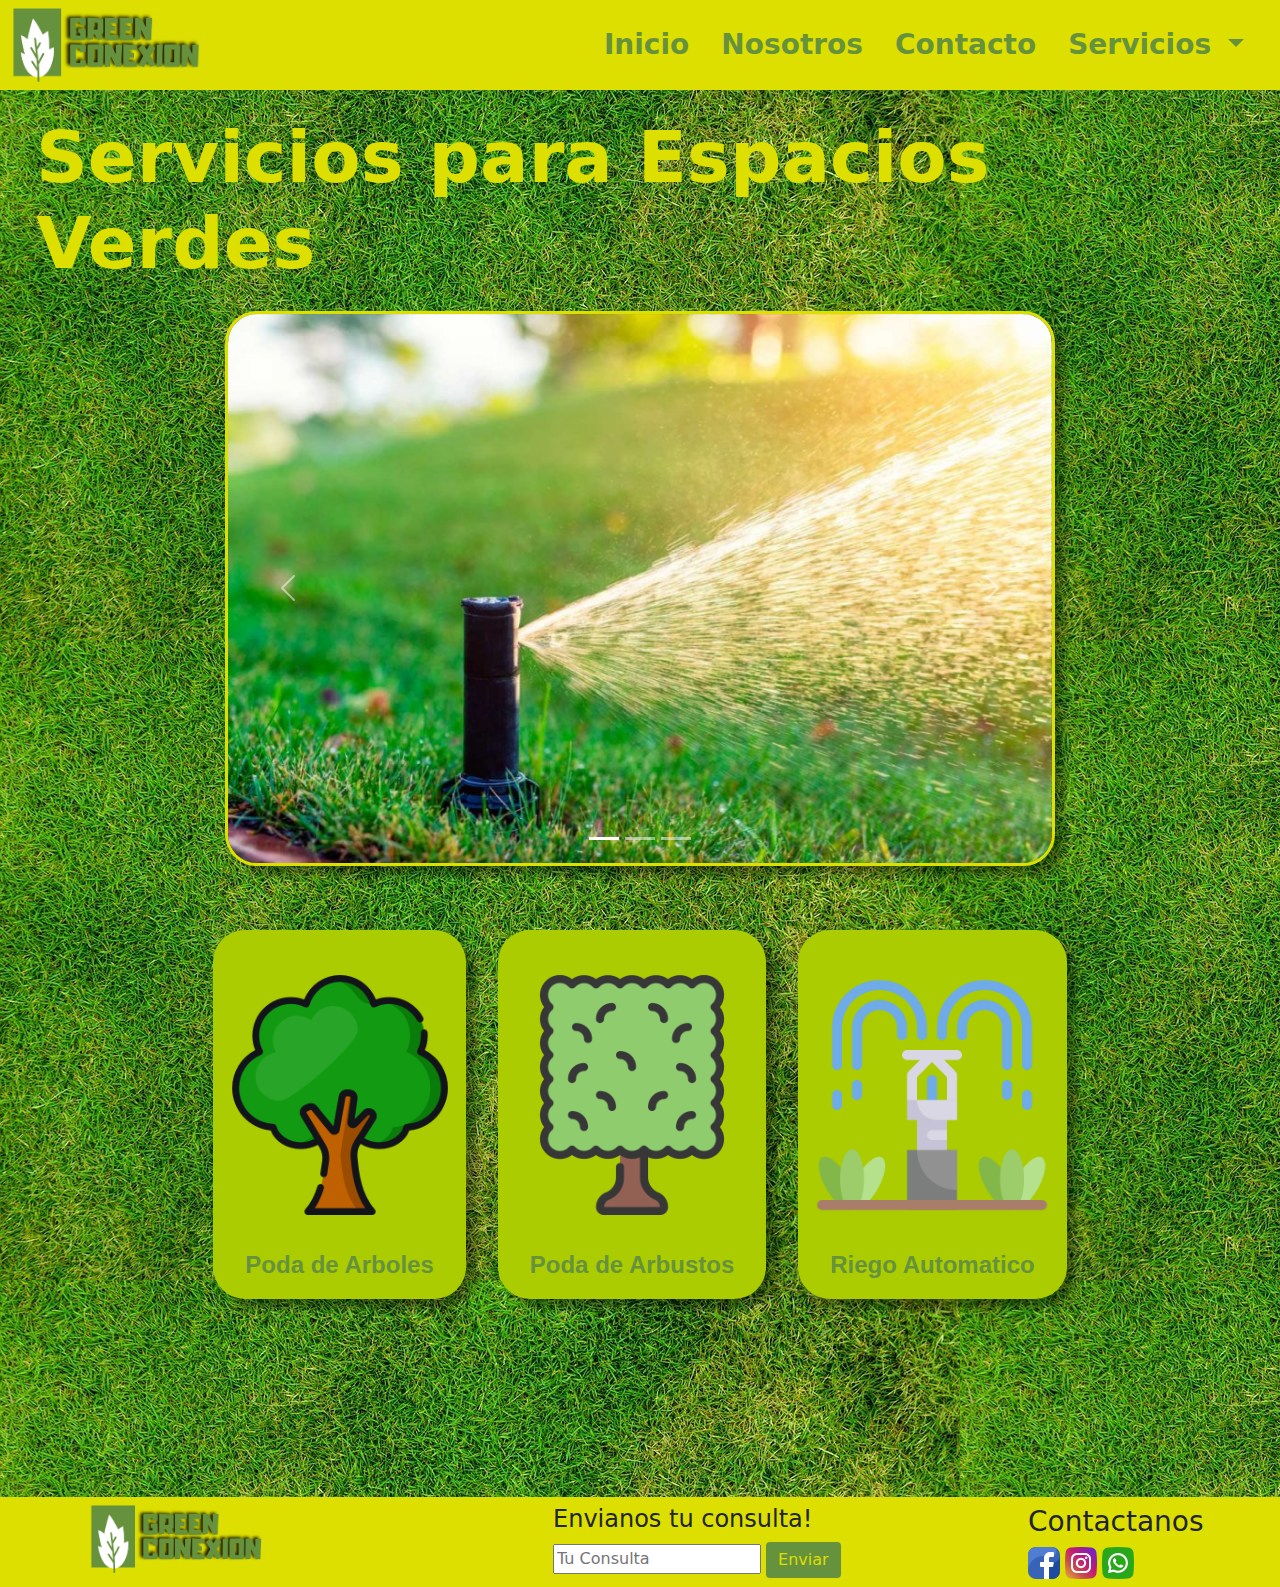
==== index.html @ 3a06ca11 "sume todos los archivos del proyecto" ====
<!DOCTYPE html>
<html lang="es">
	<head>
		<meta charset="UTF-8" />
		<meta http-equiv="X-UA-Compatible" content="IE=edge" />
		<meta
			name="viewport"
			content="width=device-width, initial-scale=1.0"
		/>
		<link rel="icon" href="./imagenes/proximo.png">
		<meta name="keywords" content="jardineria,poda,arbol,pasto,jardin,fertilizantes,insecticidas">
		<meta name="description" content="Servicios de poda,riego,jardineria,venta de insecticidas y fertilizantes-">
		<link rel="stylesheet" href="./css/bootstrap.css" />
		<link rel="stylesheet" href="./css/estilos.css" />
		<title>Green Conexion - Inicio </title>
	</head>
	<body class="bg-past">
		<!-- HEADER------------------------------------------------------->
		<nav
			class="
				navbar navbar-expand-lg navbar-light
				bg-light
				nav-pills
				p-0
			"
		>
			<div class="container-fluid bg-secondary">
				<a class="navbar-brand" href="./index.html">
					<img
						src="./imagenes/proximo.png"
						alt="Logo"
						class="imgSize"
					/>
				</a>
				<button
					class="navbar-toggler"
					type="button"
					data-bs-toggle="collapse"
					data-bs-target="#navbarNavDropdown"
					aria-controls="navbarNavDropdown"
					aria-expanded="false"
					aria-label="Toggle navigation"
				>
					<span class="navbar-toggler-icon"></span>
				</button>
				<div
					class="collapse navbar-collapse"
					id="navbarNavDropdown"
				>
					<ul
						class="
							navbar-nav
							w-100
							justify-content-end
							fw-bold
							fs-3
							p-2
						"
					>
						<li class="nav-item p-2">
							<a
								class="nav-link text-primary"
								aria-current="page"
								href="./index.html"
								>Inicio</a
							>
						</li>
						<li class="nav-item p-2">
							<a
								class="nav-link text-primary"
								href="./pages/nosotros.html"
								>Nosotros</a
							>
						</li>
						<li class="nav-item p-2">
							<a class="nav-link text-primary" href="./pages/contacto.html"
								>Contacto</a
							>
						</li>
						<li class="nav-item dropdown p-2">
							<a
								class="
									nav-link
									dropdown-toggle
									text-primary
								"
								href="#"
								id="navbarDropdownMenuLink"
								role="button"
								data-bs-toggle="dropdown"
								aria-expanded="false"
							>
								Servicios
							</a>
							<ul
								class="
									dropdown-menu
									fw-bold
									fs-4
									text-primary
									bg-secondary
								"
								class="dropdown-menu"
								aria-labelledby="navbarDropdownMenuLink"
							>
								<li>
									<a
										class="
											dropdown-item
											text-primary
											fw-bold
										"
										href="./pages/servicios.html"
										>Servicios</a
									>
								</li>
								<li>
									<a
										class="
											dropdown-item
											text-primary
											fw-bold
										"
										href="./pages/tienda.html"
										>Tienda</a
									>
								</li>
							</ul>
						</li>
					</ul>
				</div>
			</div>
		</nav>
		<!--  MAIN------------------------------------------------------->
		<main class="container-fluid">
			<section class="row justify-content-center">
				<div class="col-12 order-sm-0">
					<h1
						class="
							fw-bold
							display-2
							m-4
							d-flex
							justify-content-center
						"
					>
						Servicios para Espacios Verdes
					</h1>
				</div>
				<!--CARRUSEL---------------------------------------------->
				<div class="col-8 order-sm-1">
					<div
						id="carouselExampleIndicators"
						class="carousel slide w-100 mb-5"
						data-bs-ride="carousel"
					>
						<div class="carousel-indicators">
							<button
								type="button"
								data-bs-target="#carouselExampleIndicators"
								data-bs-slide-to="0"
								class="active"
								aria-current="true"
								aria-label="Slide 1"
							></button>
							<button
								type="button"
								data-bs-target="#carouselExampleIndicators"
								data-bs-slide-to="1"
								aria-label="Slide 2"
							></button>
							<button
								type="button"
								data-bs-target="#carouselExampleIndicators"
								data-bs-slide-to="2"
								aria-label="Slide 3"
							></button>
						</div>
						<div class="carousel-inner">
							<div class="carousel-item active">
								<img
									src="./imagenes/riego.jpg"
									class="d-block w-100"
									alt="sistema de riego"
								/>
							</div>
							<div class="carousel-item">
								<img
									src="./imagenes/podadora.jpg"
									class="d-block w-100"
									alt="cortadora de cesped"
								/>
							</div>
							<div class="carousel-item">
								<img
									src="./imagenes/parbolc.jpg"
									class="d-block w-100"
									alt="poda de arboles"
								/>
							</div>
						</div>
						<button
							class="carousel-control-prev"
							type="button"
							data-bs-target="#carouselExampleIndicators"
							data-bs-slide="prev"
						>
							<span
								class="carousel-control-prev-icon"
								aria-hidden="true"
							></span>
							<span class="visually-hidden">Previous</span>
						</button>
						<button
							class="carousel-control-next"
							type="button"
							data-bs-target="#carouselExampleIndicators"
							data-bs-slide="next"
						>
							<span
								class="carousel-control-next-icon"
								aria-hidden="true"
							></span>
							<span class="visually-hidden">Next</span>
						</button>
					</div>
				</div>
			</section>
			<!--Tajetas Home--------------------------------------------------------->
            <section>
                	<div class="homeCard">
                    <a href="./pages/servicios.html">
                        <div class="homeCard1">
                        <img src="./imagenes/arbol.png" alt="Poda de Arboles" />
                        <p>Poda de Arboles</p>
                    </div>
                    </a>
                    <a href="./pages/servicios.html">
                    <div class="homeCard2">
                        <img src="./imagenes/arbustos.png" alt="Poda de Arbustos" />
                        <p>Poda de Arbustos</p>
                    </div>
                    </a>
                    <a href="./pages/servicios.html" class="fcc">
                        <div class="homeCard3">
                        <img src="./imagenes/rociador.png" alt="Riego Automatico" />
                        <p>Riego Automatico</p>
                    </div>
                    </a>
            </section>
		</main>
		<!--FOOTER-------------------------------------------------------------->
		<footer class="container-fluid bg-secondary">
			<div class="container">
				<div class="row">
					<div class="col-3">
						<img
							src="./imagenes/proximo.png"
							alt="Logo"
							class="imgSize p-2"
						/>
					</div>
					<div class="col-md-4 offset-md-2 p-2">
						<h4>Envianos tu consulta!</h4>
						<input
							type="text"
							name="Consulta"
							placeholder="Tu Consulta"
						/>
						<input
							type="button"
							value="Enviar"
							class="btn btn-large btn-primary"
						/>
					</div>
					<div class="col-md-2 offset-md-1 p-2">
						<h3>Contactanos</h3>
						<img
							src="./imagenes/facebookIcon.png"
							alt="facebook"
						/>
						<img
							src="./imagenes/instagramIcon.png"
							alt="instagram"
						/>
						<img
							src="./imagenes/whatsappIcon.png"
							alt="whatsapp"
							class="btnWhatsapp"
						/>
					</div>
				</div>
			</div>
		</footer>
		<script src="./js/bootstrap.min.js"></script>
	</body>
</html>
---- css/estilos.css ----
.bg-secondary {
  background: #dddf00 !important;
}

.text-primary {
  color: #67923d !important;
}

.btn {
  background: #67923d;
  border: #67923d;
  color: #dddf00;
}

.btn:hover {
  background: #aacc00;
}

@media only screen and (min-width: 350px) and (max-width: 720px) {
  .homeCard {
    -webkit-box-orient: vertical;
    -webkit-box-direction: normal;
        -ms-flex-direction: column;
            flex-direction: column;
  }
  .homeCard .homeCard1 img,
  .homeCard .homeCard2 img,
  .homeCard .homeCard3 img {
    width: 8rem;
    margin-top: 5vh;
  }
  .homeCard .homeCard1 p,
  .homeCard .homeCard2 p,
  .homeCard .homeCard3 p {
    font-size: 1rem;
    margin-top: 0.5rem;
  }
  .fc {
    -webkit-box-orient: vertical;
    -webkit-box-direction: normal;
        -ms-flex-direction: column;
            flex-direction: column;
  }
  .cardres {
    width: auto !important;
  }
}

form {
  width: 35vw;
  background: #aacc00;
  padding: 2vw;
  border-radius: 1rem;
  margin: 10vh 0 0 0;
  -webkit-box-shadow: 1vh 1vh 1vh rgba(0, 0, 0, 0.4);
          box-shadow: 1vh 1vh 1vh rgba(0, 0, 0, 0.4);
}

form h2 {
  color: #67923d;
  font-weight: 600;
  text-align: center;
  margin-bottom: 1rem;
}

form input {
  padding: 0.5vw;
  margin: 0.5vw;
  width: 30vw;
}

form textarea {
  padding: 0.5vw;
  margin: 0.5vw;
  width: 30vw;
  min-height: 5vh;
  max-height: 10vh;
}

form #boton {
  background: #67923d;
}

form #boton:hover {
  background: #dddf00;
}

.containerC {
  display: -webkit-box;
  display: -ms-flexbox;
  display: flex;
  -webkit-box-pack: center;
      -ms-flex-pack: center;
          justify-content: center;
}

footer {
  position: absolute;
  bottom: 0px;
}

.bg-past {
  background-image: url(../imagenes/textura-de-cesped-gratis.jpg);
}

.imgSize {
  width: 15vw;
}

.carousel-inner {
  border: solid #dddf00;
  -webkit-box-shadow: 1vh 1vh 1vh rgba(0, 0, 0, 0.4);
          box-shadow: 1vh 1vh 1vh rgba(0, 0, 0, 0.4);
  border-radius: 2rem;
}

/* Inicia Servicios home */
.homeCard {
  display: -webkit-box;
  display: -ms-flexbox;
  display: flex;
  -webkit-box-pack: center;
      -ms-flex-pack: center;
          justify-content: center;
  z-index: 999;
}

.homeCard .homeCard1,
.homeCard .homeCard2,
.homeCard .homeCard3 {
  background: #aacc00;
  margin: 1rem 1rem 2rem 1rem;
  height: 41vh;
  text-align: center;
  border-radius: 2rem;
  -webkit-box-shadow: 1vh 1vh 1vh rgba(0, 0, 0, 0.4);
          box-shadow: 1vh 1vh 1vh rgba(0, 0, 0, 0.4);
}

.homeCard a {
  text-decoration: none;
}

.homeCard1 img {
  width: 15rem;
  margin-top: 5vh;
}

.homeCard1 p {
  font-family: "Yanone Kaffeesatz", sans-serif;
  font-size: 1.5rem;
  margin-top: 1rem;
  padding: 1rem 2rem 0rem 2rem;
  font-weight: 800;
  color: #67923d;
}

.homeCard1:hover {
  background: #67923d;
  -webkit-transform: translateY(-1rem);
          transform: translateY(-1rem);
  -webkit-transition: all 0.4s;
  transition: all 0.4s;
}

.homeCard2 img {
  width: 15rem;
  margin-top: 5vh;
}

.homeCard2 p {
  font-family: "Yanone Kaffeesatz", sans-serif;
  font-size: 1.5rem;
  margin-top: 1rem;
  padding: 1rem 2rem 0rem 2rem;
  font-weight: 800;
  color: #67923d;
}

.homeCard2:hover {
  background: #67923d;
  -webkit-transform: translateY(-1rem);
          transform: translateY(-1rem);
  -webkit-transition: all 0.4s;
  transition: all 0.4s;
}

.homeCard3 img {
  width: 15rem;
  margin-top: 5vh;
}

.homeCard3 p {
  font-family: "Yanone Kaffeesatz", sans-serif;
  font-size: 1.5rem;
  margin-top: 1rem;
  padding: 1rem 2rem 0rem 2rem;
  font-weight: 800;
  color: #67923d;
}

.homeCard3:hover {
  background: #67923d;
  -webkit-transform: translateY(-1rem);
          transform: translateY(-1rem);
  -webkit-transition: all 0.4s;
  transition: all 0.4s;
}

/* Termina Servicios home */
body {
  position: relative;
  min-height: 100vh;
  padding-bottom: 8rem;
}

.cardNos {
  margin-bottom: 10rem;
  -webkit-box-shadow: 1vh 1vh 1vh rgba(0, 0, 0, 0.4);
          box-shadow: 1vh 1vh 1vh rgba(0, 0, 0, 0.4);
}

.card {
  -webkit-box-shadow: 1vh 1vh 1vh rgba(0, 0, 0, 0.4);
          box-shadow: 1vh 1vh 1vh rgba(0, 0, 0, 0.4);
}

.dropdown-item:hover {
  background-color: rgba(103, 146, 61, 0.3);
}

.nav-item:hover {
  background: rgba(103, 146, 61, 0.3);
  border-radius: 1rem;
}

.fcc {
  margin-bottom: 8rem;
}

h1 {
  color: #dddf00;
}
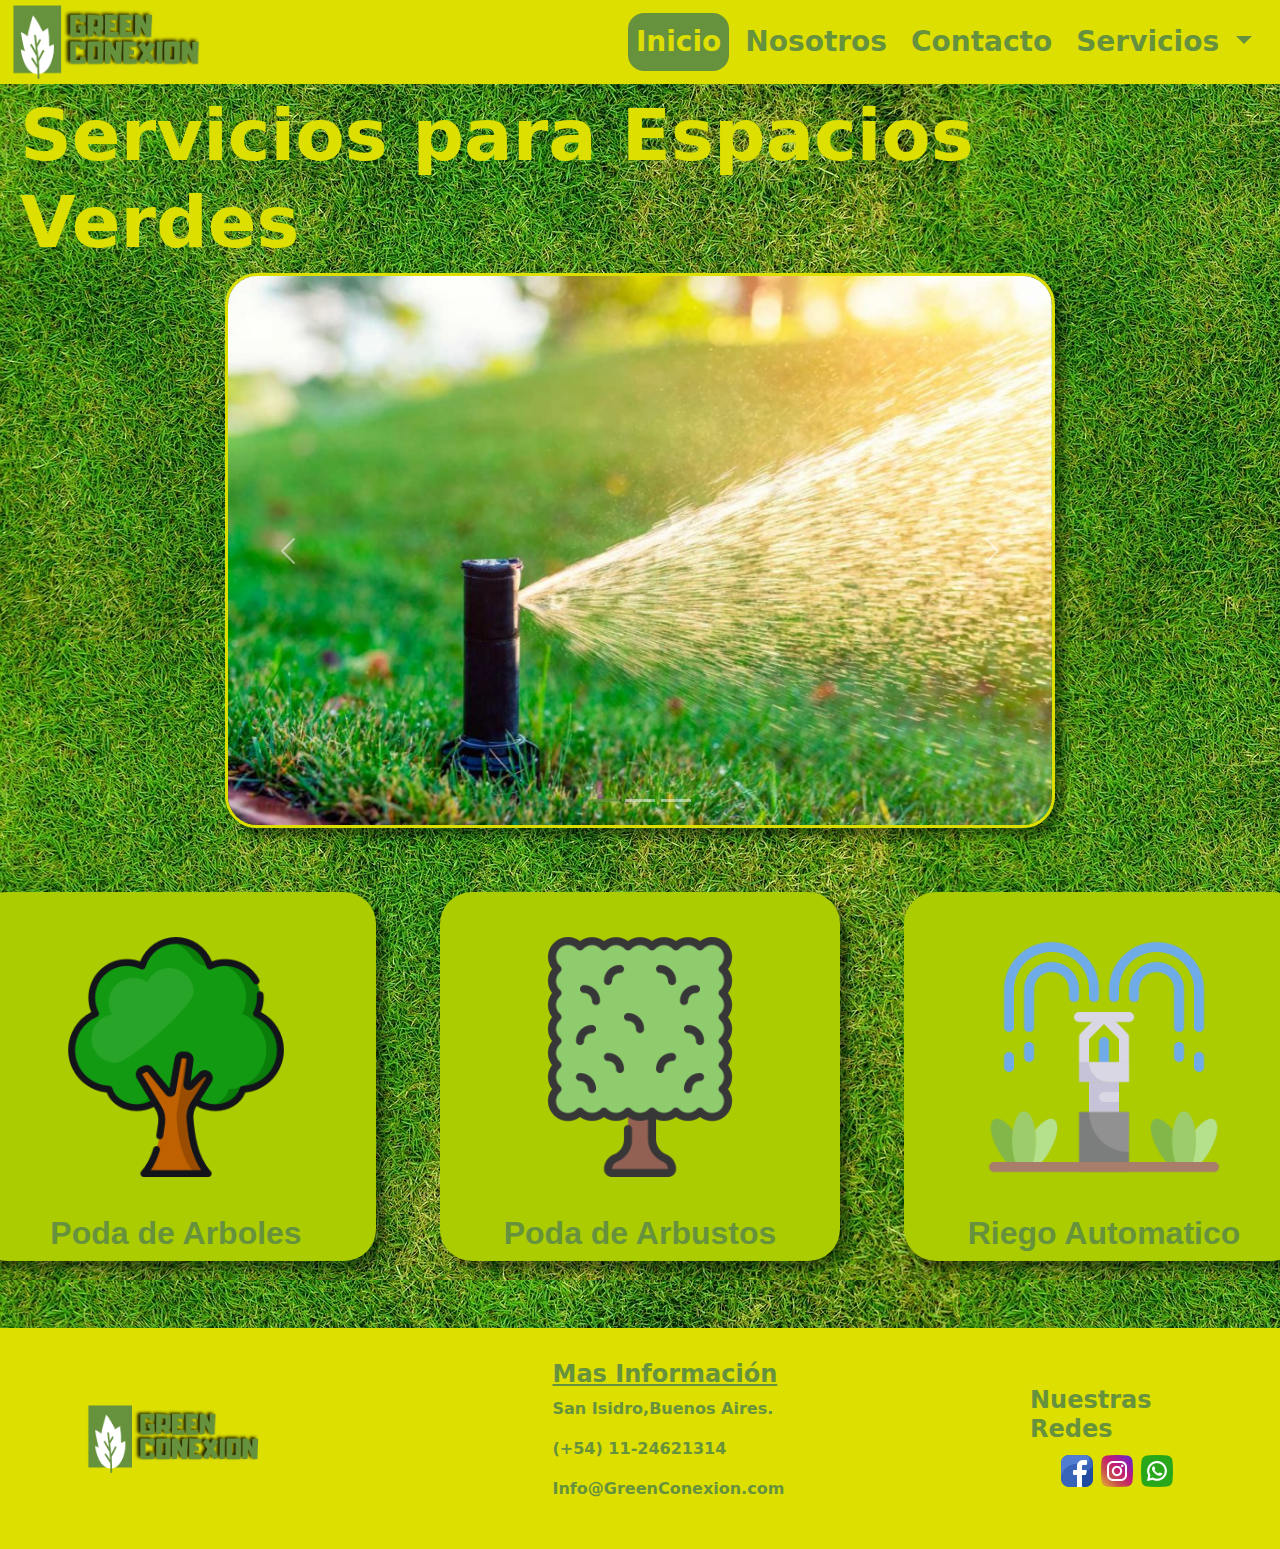
==== commit 21c02e79: "Cambios genrales,nav y footer" ====
--- a/index.html
+++ b/index.html
@@ -54,30 +54,30 @@
 							justify-content-end
 							fw-bold
 							fs-3
-							p-2
+							p-1
 						"
 					>
-						<li class="nav-item p-2">
+						<li class="nav-item p-1">
 							<a
-								class="nav-link text-primary"
+								class="nav-link text-primary active"
 								aria-current="page"
 								href="./index.html"
 								>Inicio</a
 							>
 						</li>
-						<li class="nav-item p-2">
+						<li class="nav-item p-1">
 							<a
 								class="nav-link text-primary"
 								href="./pages/nosotros.html"
 								>Nosotros</a
 							>
 						</li>
-						<li class="nav-item p-2">
+						<li class="nav-item p-1">
 							<a class="nav-link text-primary" href="./pages/contacto.html"
 								>Contacto</a
 							>
 						</li>
-						<li class="nav-item dropdown p-2">
+						<li class="nav-item dropdown p-1">
 							<a
 								class="
 									nav-link
@@ -139,7 +139,7 @@
 						class="
 							fw-bold
 							display-2
-							m-4
+							m-2
 							d-flex
 							justify-content-center
 						"
@@ -252,7 +252,7 @@
 		<!--FOOTER-------------------------------------------------------------->
 		<footer class="container-fluid bg-secondary">
 			<div class="container">
-				<div class="row">
+				<div class="row align-items-center">
 					<div class="col-3">
 						<img
 							src="./imagenes/proximo.png"
@@ -260,34 +260,31 @@
 							class="imgSize p-2"
 						/>
 					</div>
-					<div class="col-md-4 offset-md-2 p-2">
-						<h4>Envianos tu consulta!</h4>
-						<input
-							type="text"
-							name="Consulta"
-							placeholder="Tu Consulta"
-						/>
-						<input
-							type="button"
-							value="Enviar"
-							class="btn btn-large btn-primary"
-						/>
+					<div class="col-md-4 offset-md-2 p-2 text-primary fw-bolder">
+						<h4 class="fw-bold text-decoration-underline">Mas Información</h4>						
+						<p>San Isidro,Buenos Aires.</p>
+						<p>(+54) 11-24621314</p>
+						<p>Info@GreenConexion.com</p>
 					</div>
 					<div class="col-md-2 offset-md-1 p-2">
-						<h3>Contactanos</h3>
+						<h4 class="d-flex justify-content-center text-primary fw-bold">Nuestras Redes</h4>
+						<div class="d-flex justify-content-center">
 						<img
 							src="./imagenes/facebookIcon.png"
 							alt="facebook"
+							class="p-1"
 						/>
 						<img
 							src="./imagenes/instagramIcon.png"
 							alt="instagram"
+							class="p-1"
 						/>
 						<img
 							src="./imagenes/whatsappIcon.png"
 							alt="whatsapp"
-							class="btnWhatsapp"
-						/>
+							class="p-1"
+						/>
+					</div>
 					</div>
 				</div>
 			</div>
--- a/css/estilos.css
+++ b/css/estilos.css
@@ -4,6 +4,12 @@
 
 .text-primary {
   color: #67923d !important;
+}
+
+.active {
+  background-color: #67923d !important;
+  color: #dddf00 !important;
+  border-radius: 1rem !important;
 }
 
 .btn {
@@ -22,6 +28,14 @@
     -webkit-box-direction: normal;
         -ms-flex-direction: column;
             flex-direction: column;
+    -webkit-box-align: center;
+        -ms-flex-align: center;
+            align-items: center;
+  }
+  .homeCard .homeCard1,
+  .homeCard .homeCard2,
+  .homeCard .homeCard3 {
+    width: 18rem;
   }
   .homeCard .homeCard1 img,
   .homeCard .homeCard2 img,
@@ -32,7 +46,7 @@
   .homeCard .homeCard1 p,
   .homeCard .homeCard2 p,
   .homeCard .homeCard3 p {
-    font-size: 1rem;
+    font-size: 1.5rem;
     margin-top: 0.5rem;
   }
   .fc {
@@ -44,45 +58,158 @@
   .cardres {
     width: auto !important;
   }
-}
-
-form {
-  width: 35vw;
-  background: #aacc00;
-  padding: 2vw;
-  border-radius: 1rem;
-  margin: 10vh 0 0 0;
+  body {
+    padding-bottom: 24rem !important;
+  }
+}
+
+.container {
+  max-width: 1170px;
+  margin-left: auto;
+  margin-right: auto;
+  padding: 1.5em;
+}
+
+ul {
+  list-style: none;
+  padding: 0;
+}
+
+.contact-wrapper {
   -webkit-box-shadow: 1vh 1vh 1vh rgba(0, 0, 0, 0.4);
           box-shadow: 1vh 1vh 1vh rgba(0, 0, 0, 0.4);
 }
 
-form h2 {
-  color: #67923d;
-  font-weight: 600;
+.contact-form {
+  background: #dddf00;
+  border-top-left-radius: 1rem;
+  border-bottom-left-radius: 1rem;
+}
+
+.contact-form form {
+  display: -ms-grid;
+  display: grid;
+  -ms-grid-columns: 1fr 1fr;
+      grid-template-columns: 1fr 1fr;
+}
+
+.contact-form form label {
+  display: block;
+  color: #67923d;
+}
+
+.contact-form form p {
+  margin: 0;
+  padding: 1em;
+  color: #67923d;
+}
+
+.contact-form form .block {
+  -ms-grid-column: 1;
+  -ms-grid-column-span: 2;
+  grid-column: 1 / 3;
+}
+
+.contact-form form input,
+.contact-form form textarea {
+  width: 100%;
+  padding: 0.7em;
+  border: none;
+  background: none;
+  outline: 0;
+  color: #67923d;
+  font-weight: 400;
+  border-bottom: 1px solid #67923d;
+}
+
+.contact-form form button {
+  background: #67923d;
+  color: #dddf00;
+  border: 0;
+  text-transform: uppercase;
+  padding: 1em;
+  border-radius: 1rem;
+  width: 100%;
+  font-weight: 800;
+  padding: 0.7em;
+}
+
+.contact-form form button:hover,
+.contact-form form button:focus {
+  background: #aacc00;
+  color: #67923d;
+  -webkit-transition: background-color 1s ease-out;
+  transition: background-color 1s ease-out;
+  outline: 0;
+}
+
+/* CONTACT INFO */
+.contact-info {
+  background: #aacc00;
+  border-top-right-radius: 1rem;
+  border-bottom-right-radius: 1rem;
+}
+
+.contact-info p {
   text-align: center;
-  margin-bottom: 1rem;
-}
-
-form input {
-  padding: 0.5vw;
-  margin: 0.5vw;
-  width: 30vw;
-}
-
-form textarea {
-  padding: 0.5vw;
-  margin: 0.5vw;
-  width: 30vw;
-  min-height: 5vh;
-  max-height: 10vh;
-}
-
-form #boton {
-  background: #67923d;
-}
-
-form #boton:hover {
-  background: #dddf00;
+  margin: 0 0 1rem 0;
+  color: #67923d;
+  font-weight: 400;
+}
+
+.contact-info h4 {
+  text-align: center;
+  margin: 0 0 1rem 0;
+  color: #67923d;
+  font-weight: 700;
+}
+
+.contact-info ul {
+  text-align: center;
+  margin: 0 0 1rem 0;
+  color: #67923d;
+  font-weight: 500;
+}
+
+/* Medidas grandes */
+@media (min-width: 700px) {
+  form {
+    padding: 0 4em;
+  }
+  .contact-wrapper {
+    display: -ms-grid;
+    display: grid;
+    -ms-grid-columns: 2fr 1fr;
+        grid-template-columns: 2fr 1fr;
+    margin: 1rem 15rem 10rem 15rem;
+  }
+  .contact-wrapper > * {
+    padding: 2em;
+  }
+}
+
+/* Medidas Chicas */
+@media only screen and (min-width: 350px) and (max-width: 720px) {
+  .contact-info {
+    border-bottom-left-radius: 1rem;
+    border-bottom-right-radius: 1rem;
+    border-top-left-radius: 0;
+    border-top-right-radius: 0;
+    margin-bottom: 3rem;
+    height: 20rem;
+  }
+  .contact-form {
+    border-top-left-radius: 1rem;
+    border-top-right-radius: 1rem;
+    border-bottom-left-radius: 0;
+    border-bottom-right-radius: 0;
+  }
+  .contact-wrapper {
+    margin: 0 1rem 8rem 1rem;
+  }
+  .contact-info h4 {
+    padding-top: 2rem;
+  }
 }
 
 .containerC {
@@ -99,14 +226,30 @@
   bottom: 0px;
 }
 
+footer p {
+  color: #67923d;
+}
+
+footer h4 {
+  color: #67923d;
+}
+
+* {
+  margin: 0;
+  padding: 0;
+  -webkit-box-sizing: border-box;
+          box-sizing: border-box;
+}
+
 .bg-past {
   background-image: url(../imagenes/textura-de-cesped-gratis.jpg);
 }
 
 .imgSize {
-  width: 15vw;
-}
-
+  width: 12rem;
+}
+
+/* Inicia  home */
 .carousel-inner {
   border: solid #dddf00;
   -webkit-box-shadow: 1vh 1vh 1vh rgba(0, 0, 0, 0.4);
@@ -114,7 +257,6 @@
   border-radius: 2rem;
 }
 
-/* Inicia Servicios home */
 .homeCard {
   display: -webkit-box;
   display: -ms-flexbox;
@@ -129,7 +271,7 @@
 .homeCard .homeCard2,
 .homeCard .homeCard3 {
   background: #aacc00;
-  margin: 1rem 1rem 2rem 1rem;
+  margin: 1rem 2rem 2rem 2rem;
   height: 41vh;
   text-align: center;
   border-radius: 2rem;
@@ -141,6 +283,10 @@
   text-decoration: none;
 }
 
+.homeCard1 {
+  width: 25rem;
+}
+
 .homeCard1 img {
   width: 15rem;
   margin-top: 5vh;
@@ -148,7 +294,7 @@
 
 .homeCard1 p {
   font-family: "Yanone Kaffeesatz", sans-serif;
-  font-size: 1.5rem;
+  font-size: 2rem;
   margin-top: 1rem;
   padding: 1rem 2rem 0rem 2rem;
   font-weight: 800;
@@ -163,6 +309,10 @@
   transition: all 0.4s;
 }
 
+.homeCard2 {
+  width: 25rem;
+}
+
 .homeCard2 img {
   width: 15rem;
   margin-top: 5vh;
@@ -170,7 +320,7 @@
 
 .homeCard2 p {
   font-family: "Yanone Kaffeesatz", sans-serif;
-  font-size: 1.5rem;
+  font-size: 2rem;
   margin-top: 1rem;
   padding: 1rem 2rem 0rem 2rem;
   font-weight: 800;
@@ -185,6 +335,10 @@
   transition: all 0.4s;
 }
 
+.homeCard3 {
+  width: 25rem;
+}
+
 .homeCard3 img {
   width: 15rem;
   margin-top: 5vh;
@@ -192,7 +346,7 @@
 
 .homeCard3 p {
   font-family: "Yanone Kaffeesatz", sans-serif;
-  font-size: 1.5rem;
+  font-size: 2rem;
   margin-top: 1rem;
   padding: 1rem 2rem 0rem 2rem;
   font-weight: 800;
@@ -208,14 +362,16 @@
 }
 
 /* Termina Servicios home */
+/* Empieza Bodys*/
 body {
   position: relative;
   min-height: 100vh;
-  padding-bottom: 8rem;
-}
-
+  padding-bottom: 16rem;
+}
+
+/* Termina Bodys */
 .cardNos {
-  margin-bottom: 10rem;
+  margin-bottom: 3rem;
   -webkit-box-shadow: 1vh 1vh 1vh rgba(0, 0, 0, 0.4);
           box-shadow: 1vh 1vh 1vh rgba(0, 0, 0, 0.4);
 }
@@ -234,10 +390,18 @@
   border-radius: 1rem;
 }
 
-.fcc {
-  margin-bottom: 8rem;
-}
-
 h1 {
   color: #dddf00;
 }
+
+.cardres {
+  -webkit-transition: -webkit-transform 0.5s;
+  transition: -webkit-transform 0.5s;
+  transition: transform 0.5s;
+  transition: transform 0.5s, -webkit-transform 0.5s;
+}
+
+.cardres:hover {
+  -webkit-transform: scale(1.2);
+          transform: scale(1.2);
+}
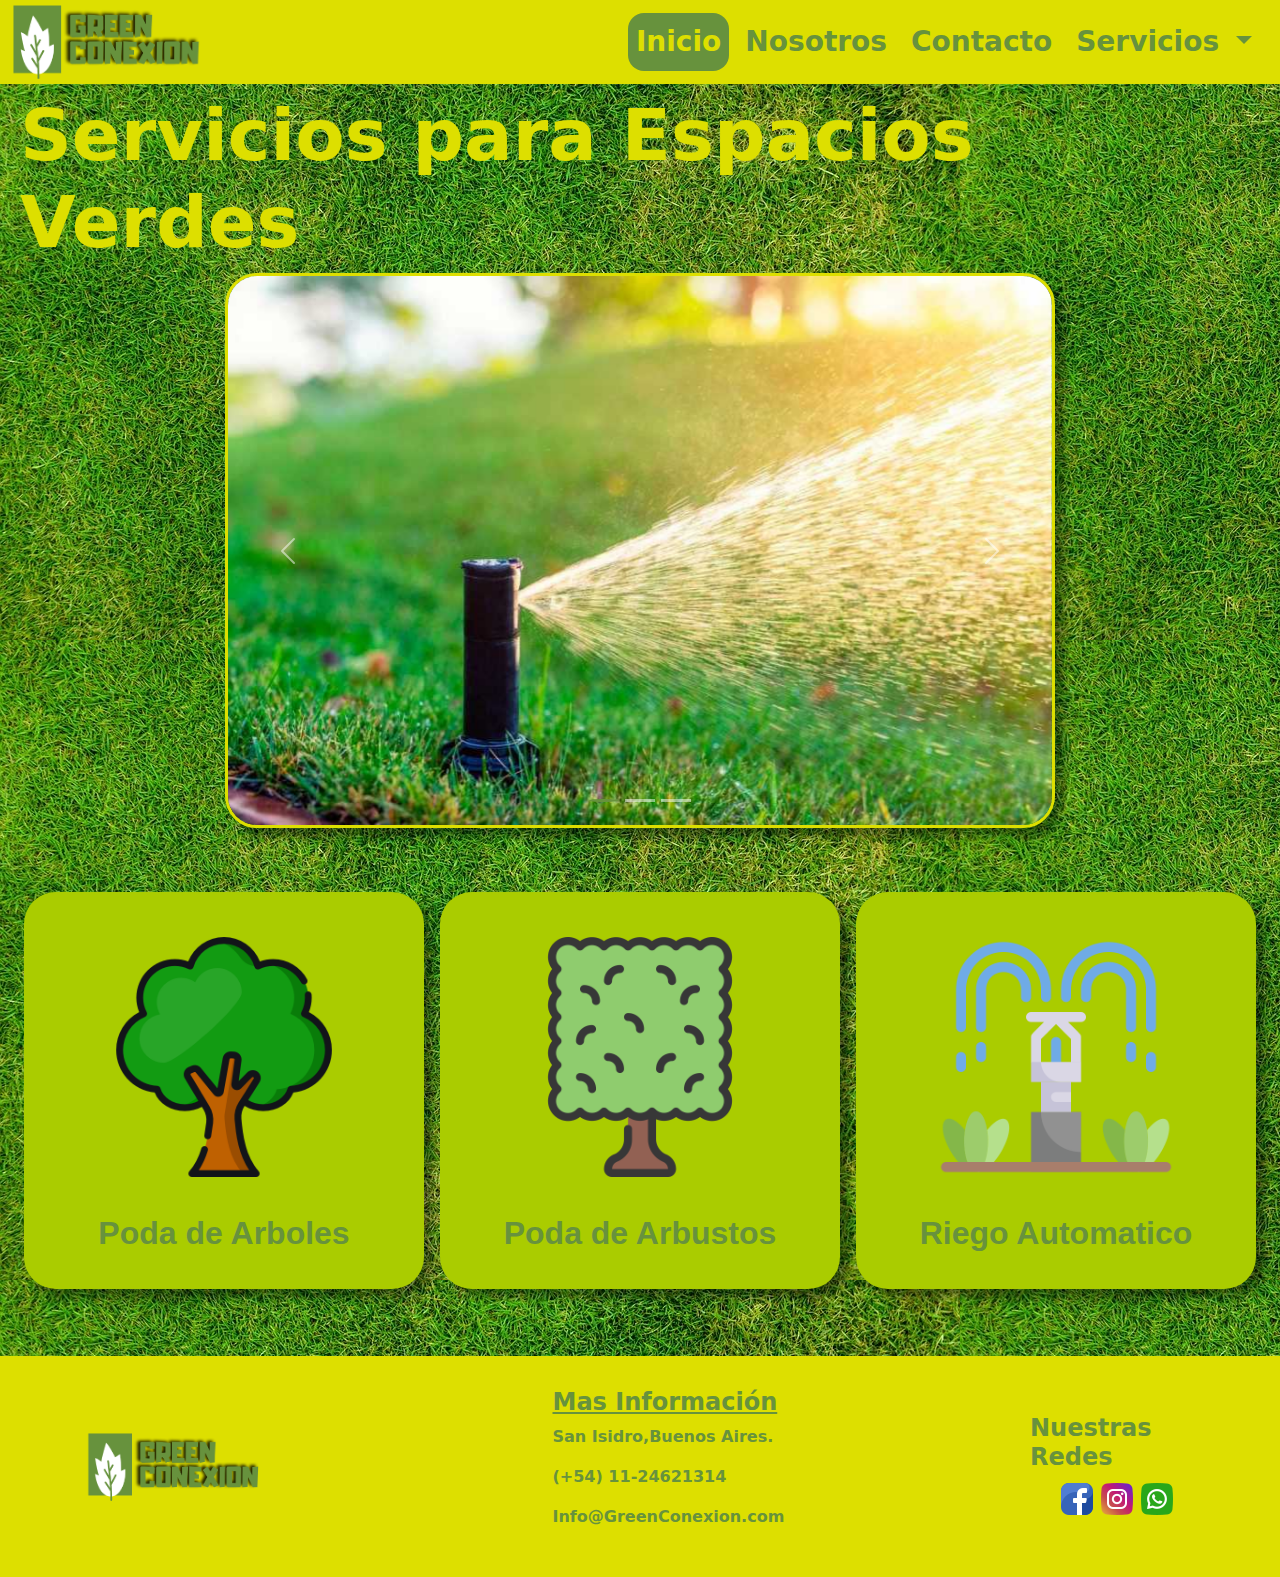
==== commit f98c53c0: "Cambios finales" ====
--- a/index.html
+++ b/index.html
@@ -7,7 +7,7 @@
 			name="viewport"
 			content="width=device-width, initial-scale=1.0"
 		/>
-		<link rel="icon" href="./imagenes/proximo.png">
+		<link rel="icon" href="./imagenes/Logoweb.png">
 		<meta name="keywords" content="jardineria,poda,arbol,pasto,jardin,fertilizantes,insecticidas">
 		<meta name="description" content="Servicios de poda,riego,jardineria,venta de insecticidas y fertilizantes-">
 		<link rel="stylesheet" href="./css/bootstrap.css" />
@@ -110,8 +110,8 @@
 											text-primary
 											fw-bold
 										"
-										href="./pages/servicios.html"
-										>Servicios</a
+										href="./pages/jardineria.html"
+										>Jardinería</a
 									>
 								</li>
 								<li>
@@ -229,19 +229,19 @@
 			<!--Tajetas Home--------------------------------------------------------->
             <section>
                 	<div class="homeCard">
-                    <a href="./pages/servicios.html">
+                    <a href="./pages/jardineria.html">
                         <div class="homeCard1">
                         <img src="./imagenes/arbol.png" alt="Poda de Arboles" />
                         <p>Poda de Arboles</p>
                     </div>
                     </a>
-                    <a href="./pages/servicios.html">
+                    <a href="./pages/jardineria.html">
                     <div class="homeCard2">
                         <img src="./imagenes/arbustos.png" alt="Poda de Arbustos" />
                         <p>Poda de Arbustos</p>
                     </div>
                     </a>
-                    <a href="./pages/servicios.html" class="fcc">
+                    <a href="./pages/jardineria.html" class="fcc">
                         <div class="homeCard3">
                         <img src="./imagenes/rociador.png" alt="Riego Automatico" />
                         <p>Riego Automatico</p>
--- a/css/estilos.css
+++ b/css/estilos.css
@@ -12,6 +12,14 @@
   border-radius: 1rem !important;
 }
 
+.navbar-nav .nav-link {
+  text-align: center;
+}
+
+.dropdown-item {
+  text-align: center;
+}
+
 .btn {
   background: #67923d;
   border: #67923d;
@@ -20,47 +28,7 @@
 
 .btn:hover {
   background: #aacc00;
-}
-
-@media only screen and (min-width: 350px) and (max-width: 720px) {
-  .homeCard {
-    -webkit-box-orient: vertical;
-    -webkit-box-direction: normal;
-        -ms-flex-direction: column;
-            flex-direction: column;
-    -webkit-box-align: center;
-        -ms-flex-align: center;
-            align-items: center;
-  }
-  .homeCard .homeCard1,
-  .homeCard .homeCard2,
-  .homeCard .homeCard3 {
-    width: 18rem;
-  }
-  .homeCard .homeCard1 img,
-  .homeCard .homeCard2 img,
-  .homeCard .homeCard3 img {
-    width: 8rem;
-    margin-top: 5vh;
-  }
-  .homeCard .homeCard1 p,
-  .homeCard .homeCard2 p,
-  .homeCard .homeCard3 p {
-    font-size: 1.5rem;
-    margin-top: 0.5rem;
-  }
-  .fc {
-    -webkit-box-orient: vertical;
-    -webkit-box-direction: normal;
-        -ms-flex-direction: column;
-            flex-direction: column;
-  }
-  .cardres {
-    width: auto !important;
-  }
-  body {
-    padding-bottom: 24rem !important;
-  }
+  color: #67923d;
 }
 
 .container {
@@ -96,6 +64,7 @@
 .contact-form form label {
   display: block;
   color: #67923d;
+  font-weight: bolder;
 }
 
 .contact-form form p {
@@ -241,6 +210,10 @@
           box-sizing: border-box;
 }
 
+h1 {
+  color: #dddf00;
+}
+
 .bg-past {
   background-image: url(../imagenes/textura-de-cesped-gratis.jpg);
 }
@@ -272,7 +245,7 @@
 .homeCard .homeCard3 {
   background: #aacc00;
   margin: 1rem 2rem 2rem 2rem;
-  height: 41vh;
+  padding-bottom: 1rem;
   text-align: center;
   border-radius: 2rem;
   -webkit-box-shadow: 1vh 1vh 1vh rgba(0, 0, 0, 0.4);
@@ -390,11 +363,8 @@
   border-radius: 1rem;
 }
 
-h1 {
-  color: #dddf00;
-}
-
 .cardres {
+  width: 30rem;
   -webkit-transition: -webkit-transform 0.5s;
   transition: -webkit-transform 0.5s;
   transition: transform 0.5s;
@@ -402,6 +372,72 @@
 }
 
 .cardres:hover {
-  -webkit-transform: scale(1.2);
-          transform: scale(1.2);
-}
+  -webkit-transform: scale(1.1);
+          transform: scale(1.1);
+}
+
+.borde {
+  border-radius: 1rem;
+}
+
+.borde-img {
+  border-top-left-radius: 1rem;
+  border-top-right-radius: 1rem;
+}
+
+.m-bottom {
+  margin-bottom: 4rem;
+}
+
+@media only screen and (min-width: 350px) and (max-width: 1024px) {
+  .homeCard {
+    -webkit-box-orient: vertical;
+    -webkit-box-direction: normal;
+        -ms-flex-direction: column;
+            flex-direction: column;
+    -webkit-box-align: center;
+        -ms-flex-align: center;
+            align-items: center;
+  }
+  .homeCard .homeCard1,
+  .homeCard .homeCard2,
+  .homeCard .homeCard3 {
+    width: 18rem;
+    height: 20rem;
+  }
+  .homeCard .homeCard1 img,
+  .homeCard .homeCard2 img,
+  .homeCard .homeCard3 img {
+    width: 8rem;
+    margin-top: 5vh;
+  }
+  .homeCard .homeCard1 p,
+  .homeCard .homeCard2 p,
+  .homeCard .homeCard3 p {
+    font-size: 1.5rem;
+    margin-top: 0.5rem;
+  }
+  .fc {
+    -webkit-box-orient: vertical;
+    -webkit-box-direction: normal;
+        -ms-flex-direction: column;
+            flex-direction: column;
+    -webkit-box-align: center;
+        -ms-flex-align: center;
+            align-items: center;
+  }
+  .cardres {
+    width: auto;
+  }
+  body {
+    padding-bottom: 24rem;
+  }
+}
+
+@media only screen and (min-width: 1024px) and (max-width: 1281px) {
+  .homeCard .homeCard1,
+  .homeCard .homeCard2,
+  .homeCard .homeCard3 {
+    margin: 1rem 0.5rem 2rem 0.5rem;
+  }
+}
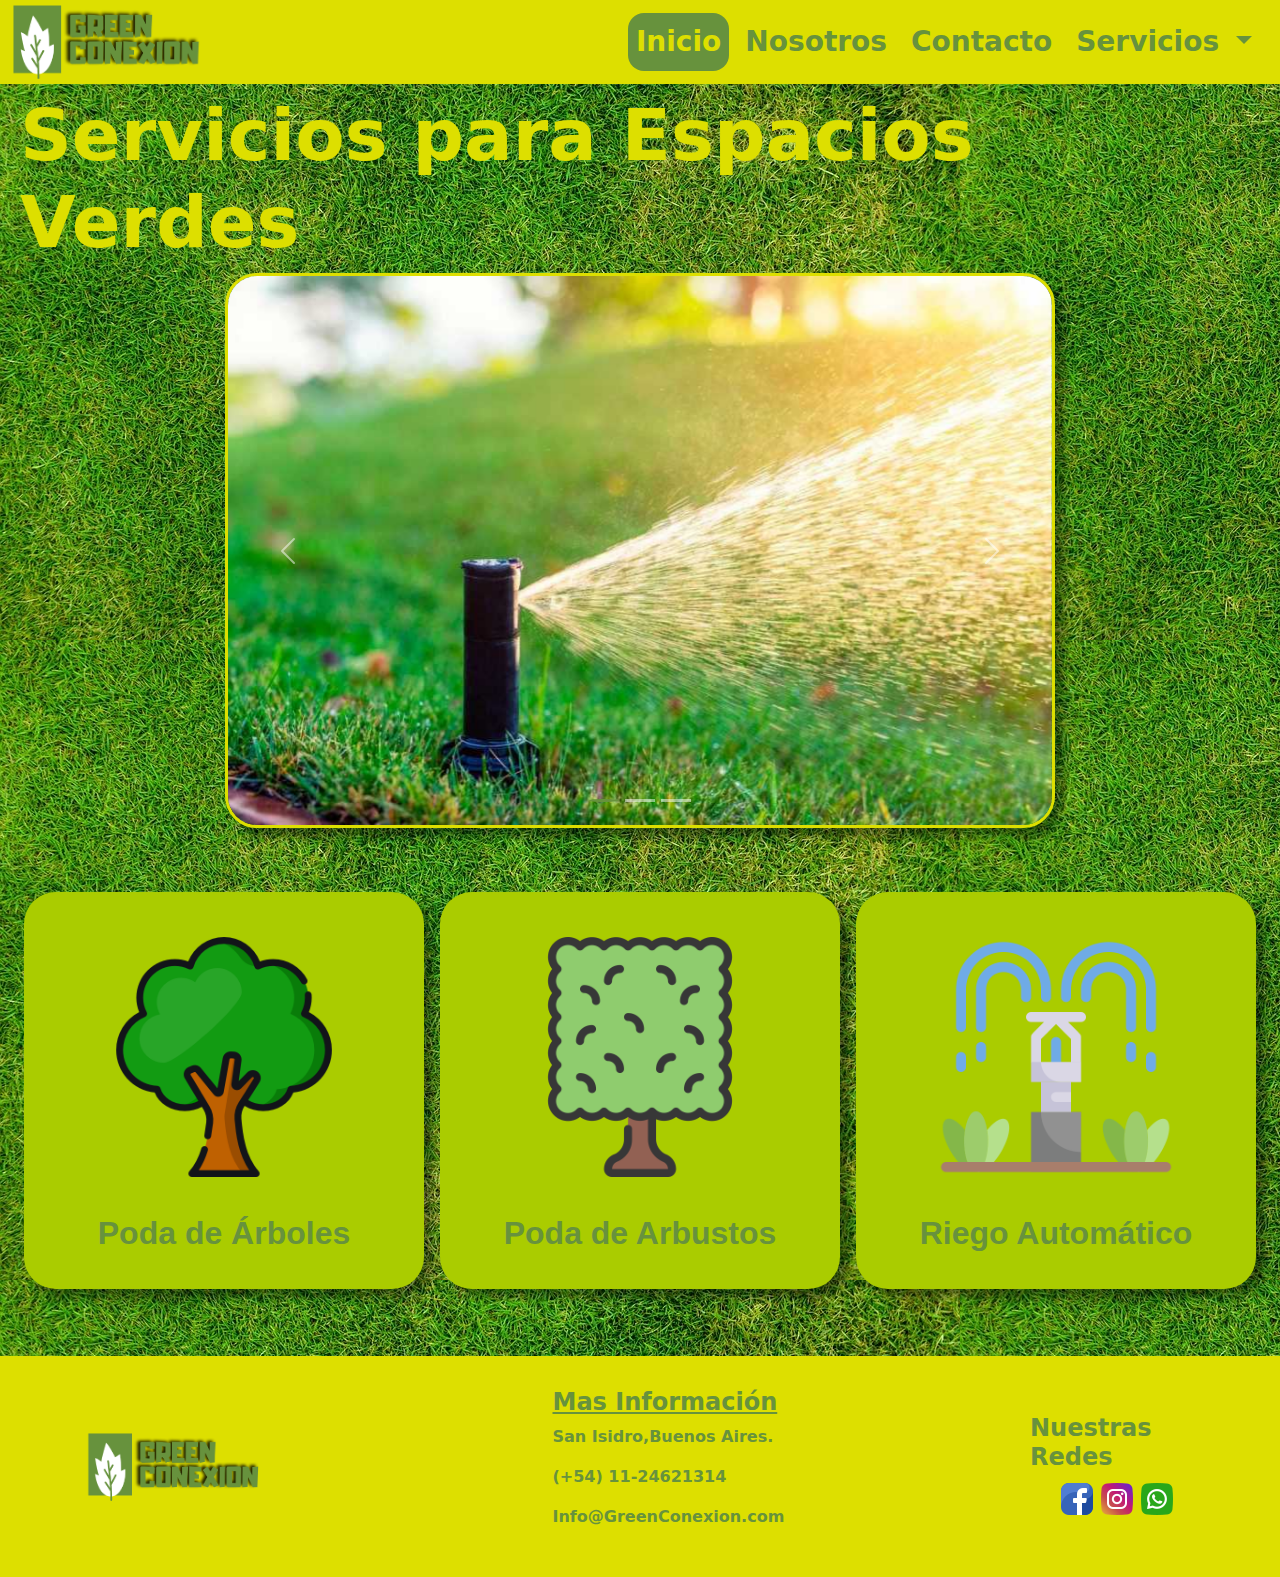
==== commit 4932005e: "Correciones ortograficas" ====
--- a/index.html
+++ b/index.html
@@ -232,7 +232,7 @@
                     <a href="./pages/jardineria.html">
                         <div class="homeCard1">
                         <img src="./imagenes/arbol.png" alt="Poda de Arboles" />
-                        <p>Poda de Arboles</p>
+                        <p>Poda de Árboles</p>
                     </div>
                     </a>
                     <a href="./pages/jardineria.html">
@@ -244,7 +244,7 @@
                     <a href="./pages/jardineria.html" class="fcc">
                         <div class="homeCard3">
                         <img src="./imagenes/rociador.png" alt="Riego Automatico" />
-                        <p>Riego Automatico</p>
+                        <p>Riego Automático</p>
                     </div>
                     </a>
             </section>
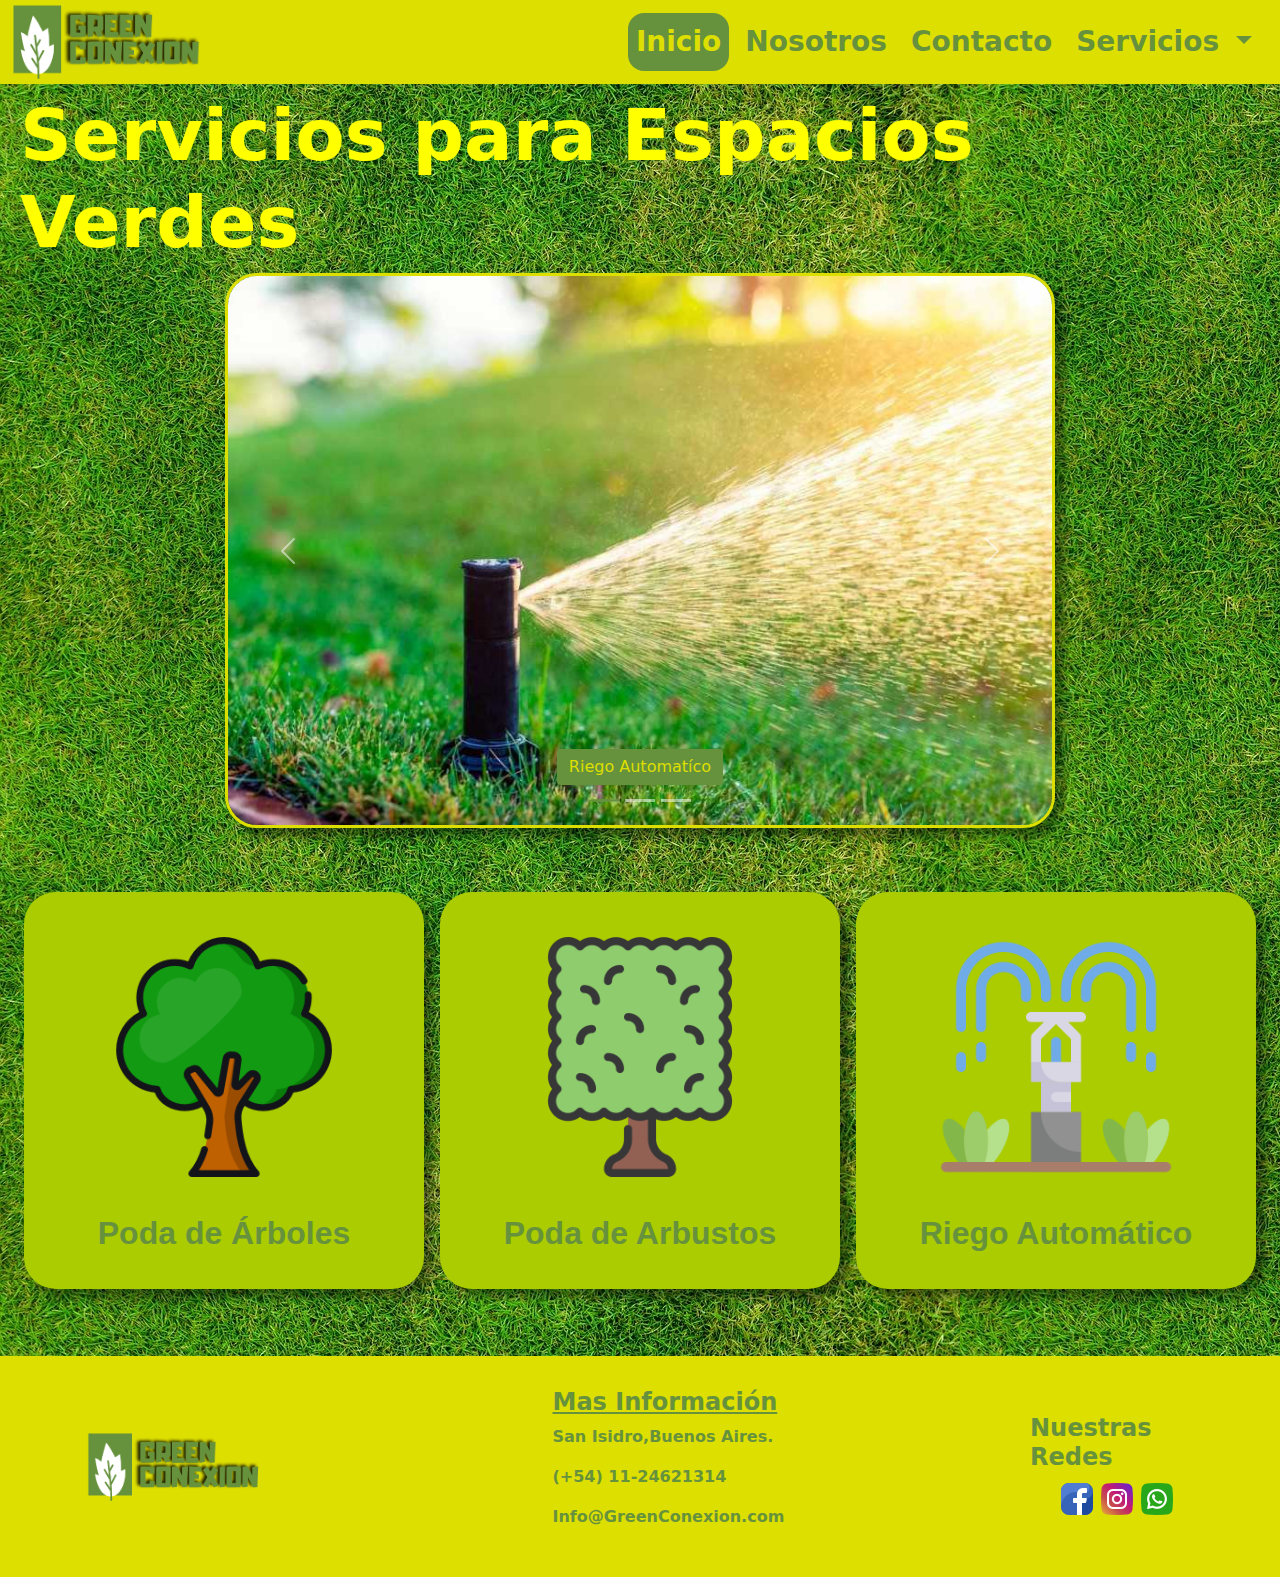
==== commit ccdf7001: "Agrego Boton y cambio color de h1" ====
--- a/index.html
+++ b/index.html
@@ -178,11 +178,15 @@
 						</div>
 						<div class="carousel-inner">
 							<div class="carousel-item active">
+								
 								<img
 									src="./imagenes/riego.jpg"
 									class="d-block w-100"
-									alt="sistema de riego"
+									alt="sistema de riego"									
 								/>
+								<div class="carousel-caption d-none d-md-block">
+									<a href="./pages/jardineria.html"><button type="button" class="btn btn-secondary">Riego Automatíco</button></a>
+								  </div>
 							</div>
 							<div class="carousel-item">
 								<img
@@ -190,6 +194,9 @@
 									class="d-block w-100"
 									alt="cortadora de cesped"
 								/>
+								<div class="carousel-caption d-none d-md-block">
+									<a href="./pages/jardineria.html"><button type="button" class="btn btn-secondary">Jardinería General</button></a>
+								  </div>
 							</div>
 							<div class="carousel-item">
 								<img
@@ -197,6 +204,9 @@
 									class="d-block w-100"
 									alt="poda de arboles"
 								/>
+								<div class="carousel-caption d-none d-md-block">
+									<a href="./pages/jardineria.html"><button type="button" class="btn btn-secondary">Poda de Árboles</button></a>
+								  </div>
 							</div>
 						</div>
 						<button
--- a/css/estilos.css
+++ b/css/estilos.css
@@ -211,7 +211,7 @@
 }
 
 h1 {
-  color: #dddf00;
+  color: #ffff00;
 }
 
 .bg-past {
